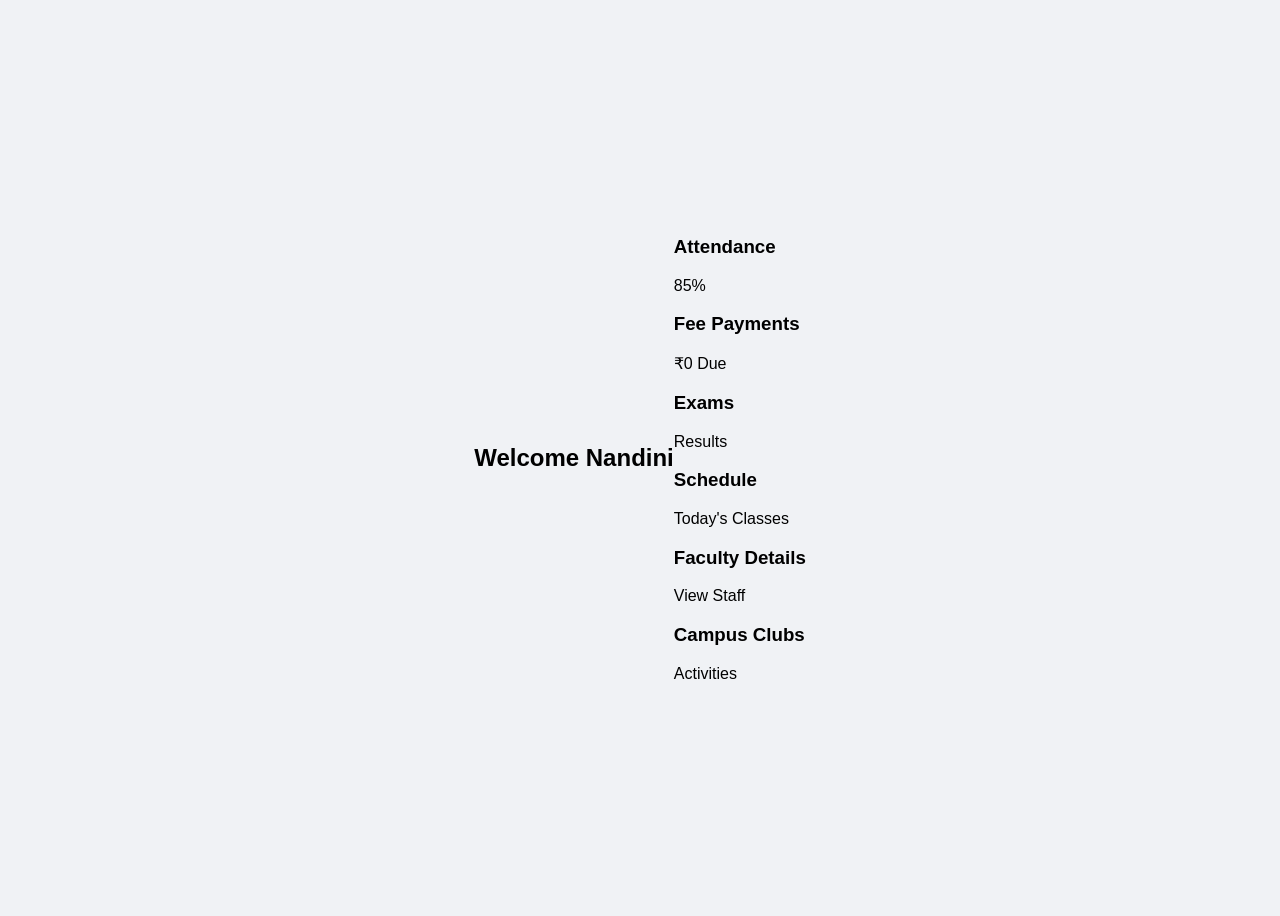
==== index.html @ c1af2260 "Update student login page to dashboard layout" ====
<!DOCTYPE html>
<html>
<head>
<title>Dashboard</title>
<link rel="stylesheet" href="style.css">
</head>
<body>

<header>
<h2>Welcome Nandini</h2>
</header>

<div class="cards">

<div class="card attendance">
<h3>Attendance</h3>
<p>85%</p>
</div>

<div class="card fee">
<h3>Fee Payments</h3>
<p>₹0 Due</p>
</div>

<div class="card exams">
<h3>Exams</h3>
<p>Results</p>
</div>

<div class="card schedule">
<h3>Schedule</h3>
<p>Today's Classes</p>
</div>

<div class="card faculty">
<h3>Faculty Details</h3>
<p>View Staff</p>
</div>

<div class="card clubs">
<h3>Campus Clubs</h3>
<p>Activities</p>
</div>

</div>

</body>
</html>
---- style.css ----
body{
    font-family: Arial, sans-serif;
    background: #f0f2f5;
    display: flex;
    justify-content: center;
    align-items: center;
    height: 100vh;
}

.login-box{
    background: white;
    padding: 30px;
    border-radius: 10px;
    width: 300px;
    text-align: center;
}

input{
    width: 90%;
    padding: 10px;
    margin: 10px 0;
}

button{
    width: 100%;
    padding: 10px;
    background: blue;
    color: white;
    border: none;
}
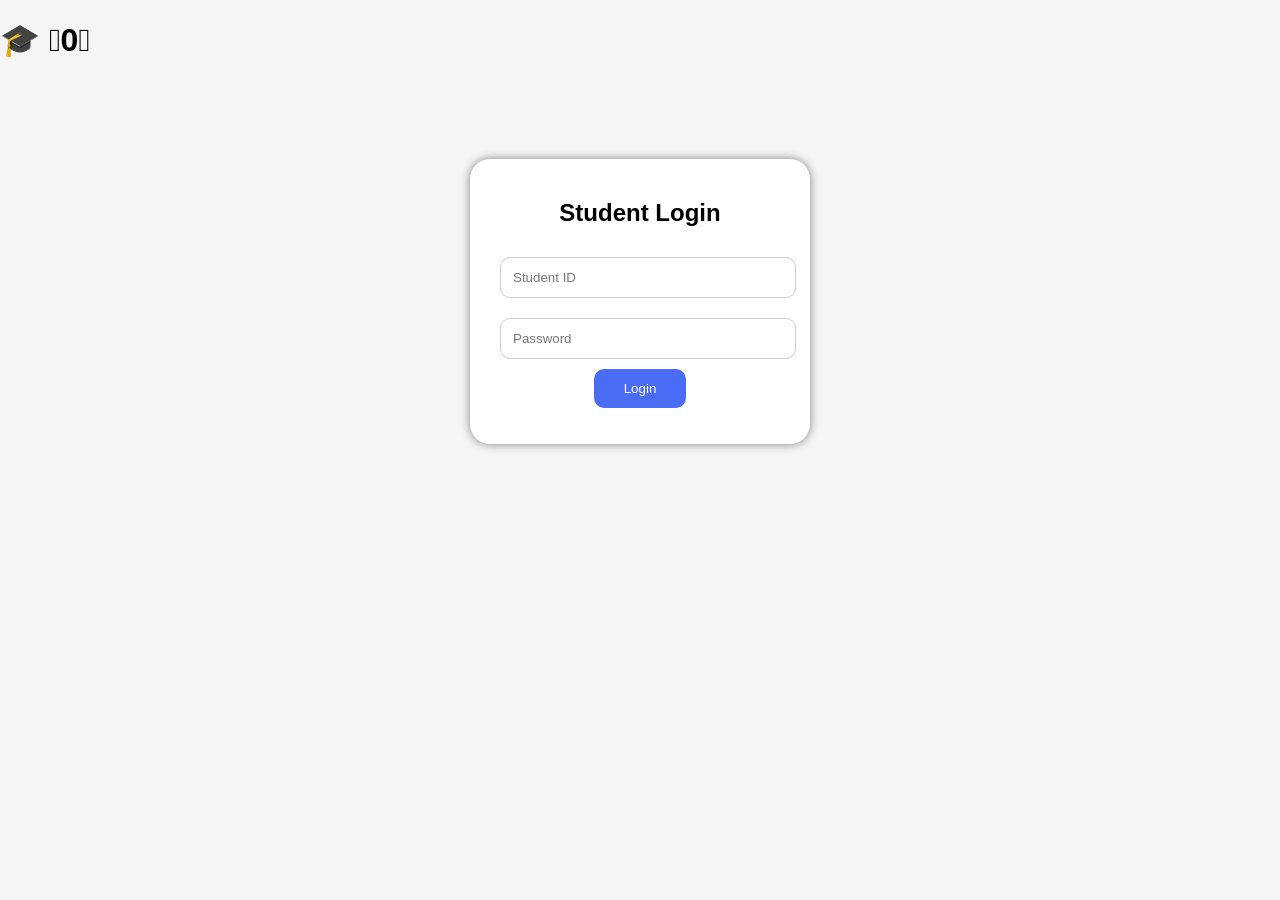
==== commit 6009b7f4: "Update index.html" ====
--- a/index.html
+++ b/index.html
@@ -1,48 +1,29 @@
 <!DOCTYPE html>
-<html>
+<html lang="en">
 <head>
-<title>Dashboard</title>
-<link rel="stylesheet" href="style.css">
+  <meta charset="UTF-8">
+  <title>Annamacharya University Login</title>
+  <link rel="stylesheet" href="style.css">
 </head>
 <body>
 
-<header>
-<h2>Welcome Nandini</h2>
-</header>
+  <div class="login-container">
 
-<div class="cards">
+    <h1 class="logo">🎓 0</h1>
 
-<div class="card attendance">
-<h3>Attendance</h3>
-<p>85%</p>
-</div>
+    <div class="login-box">
+      <h2>Student Login</h2>
 
-<div class="card fee">
-<h3>Fee Payments</h3>
-<p>₹0 Due</p>
-</div>
+      <input type="text" id="studentId" placeholder="Student ID">
+      <input type="password" id="password" placeholder="Password">
 
-<div class="card exams">
-<h3>Exams</h3>
-<p>Results</p>
-</div>
+      <button onclick="login()">Login</button>
 
-<div class="card schedule">
-<h3>Schedule</h3>
-<p>Today's Classes</p>
-</div>
+      <p id="msg"></p>
+    </div>
 
-<div class="card faculty">
-<h3>Faculty Details</h3>
-<p>View Staff</p>
-</div>
+  </div>
 
-<div class="card clubs">
-<h3>Campus Clubs</h3>
-<p>Activities</p>
-</div>
-
-</div>
-
+  <script src="script.js"></script>
 </body>
 </html>
--- a/style.css
+++ b/style.css
@@ -1,30 +1,64 @@
 body{
-    font-family: Arial, sans-serif;
-    background: #f0f2f5;
-    display: flex;
-    justify-content: center;
-    align-items: center;
-    height: 100vh;
+font-family:Arial;
+background:#f5f5f5;
+margin:0;
 }
 
 .login-box{
-    background: white;
-    padding: 30px;
-    border-radius: 10px;
-    width: 300px;
-    text-align: center;
+width:300px;
+margin:100px auto;
+padding:20px;
+background:white;
+border-radius:20px;
+text-align:center;
+box-shadow:0 0 10px gray;
+}
+
+.logo{
+width:100px;
 }
 
 input{
-    width: 90%;
-    padding: 10px;
-    margin: 10px 0;
+width:90%;
+padding:12px;
+margin:10px;
+border-radius:10px;
+border:1px solid #ccc;
 }
 
 button{
-    width: 100%;
-    padding: 10px;
-    background: blue;
-    color: white;
-    border: none;
+background:#4a6cf7;
+color:white;
+padding:12px 30px;
+border:none;
+border-radius:10px;
+cursor:pointer;
 }
+
+header{
+background:#4a6cf7;
+color:white;
+padding:20px;
+text-align:center;
+}
+
+.cards{
+display:grid;
+grid-template-columns:repeat(2,1fr);
+gap:15px;
+padding:15px;
+}
+
+.card{
+padding:20px;
+border-radius:20px;
+color:black;
+font-weight:bold;
+}
+
+.attendance{background:#d4f4dd;}
+.fee{background:#ffd6d6;}
+.exams{background:#e6dcff;}
+.schedule{background:#d9f7ff;}
+.faculty{background:#fff0c9;}
+.clubs{background:#d8fff1;}
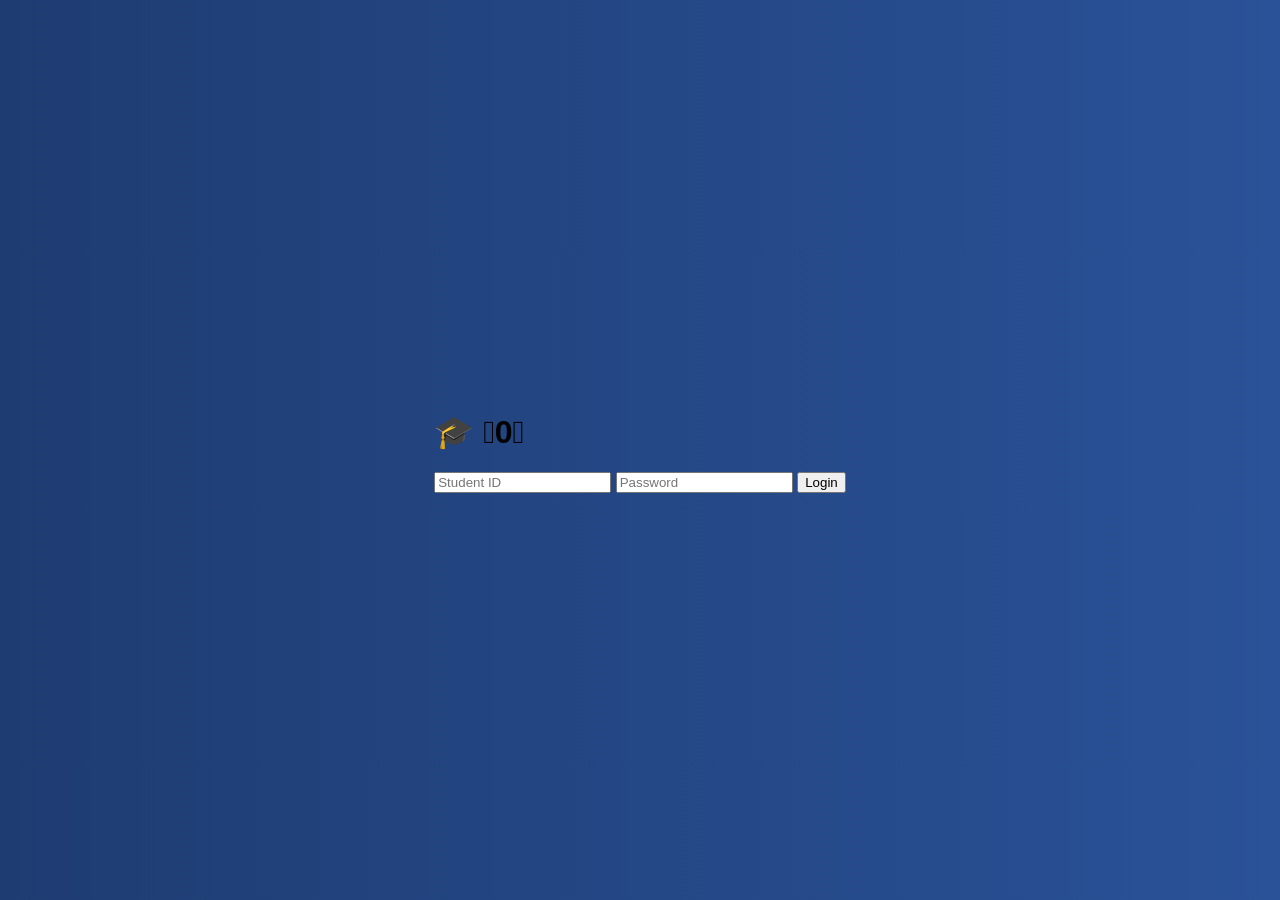
==== commit fa9a40b5: "Update index.html" ====
--- a/index.html
+++ b/index.html
@@ -1,26 +1,22 @@
 <!DOCTYPE html>
-<html lang="en">
+<html>
 <head>
-  <meta charset="UTF-8">
-  <title>Annamacharya University Login</title>
+  <title>Login</title>
   <link rel="stylesheet" href="style.css">
 </head>
-<body>
 
-  <div class="login-container">
+<body class="login-bg">
 
-    <h1 class="logo">🎓 0</h1>
+  <div class="card">
 
-    <div class="login-box">
-      <h2>Student Login</h2>
+    <h1>🎓 0</h1>
 
-      <input type="text" id="studentId" placeholder="Student ID">
-      <input type="password" id="password" placeholder="Password">
+    <input type="text" id="id" placeholder="Student ID">
+    <input type="password" id="pass" placeholder="Password">
 
-      <button onclick="login()">Login</button>
+    <button onclick="login()">Login</button>
 
-      <p id="msg"></p>
-    </div>
+    <p id="msg"></p>
 
   </div>
 
--- a/style.css
+++ b/style.css
@@ -1,64 +1,42 @@
-body{
-font-family:Arial;
-background:#f5f5f5;
-margin:0;
+body {
+  margin: 0;
+  font-family: Arial;
+  background: linear-gradient(to right, #1e3c72, #2a5298);
+  display: flex;
+  justify-content: center;
+  align-items: center;
+  height: 100vh;
 }
 
-.login-box{
-width:300px;
-margin:100px auto;
-padding:20px;
-background:white;
-border-radius:20px;
-text-align:center;
-box-shadow:0 0 10px gray;
+.login-container {
+  text-align: center;
+  color: white;
 }
 
-.logo{
-width:100px;
+.logo {
+  font-size: 32px;
+  margin-bottom: 20px;
 }
 
-input{
-width:90%;
-padding:12px;
-margin:10px;
-border-radius:10px;
-border:1px solid #ccc;
+.login-box {
+  background: white;
+  padding: 30px;
+  border-radius: 10px;
+  width: 300px;
+  color: black;
 }
 
-button{
-background:#4a6cf7;
-color:white;
-padding:12px 30px;
-border:none;
-border-radius:10px;
-cursor:pointer;
+.login-box input {
+  width: 100%;
+  padding: 10px;
+  margin: 10px 0;
 }
 
-header{
-background:#4a6cf7;
-color:white;
-padding:20px;
-text-align:center;
+.login-box button {
+  width: 100%;
+  padding: 10px;
+  background: #2a5298;
+  color: white;
+  border: none;
+  cursor: pointer;
 }
-
-.cards{
-display:grid;
-grid-template-columns:repeat(2,1fr);
-gap:15px;
-padding:15px;
-}
-
-.card{
-padding:20px;
-border-radius:20px;
-color:black;
-font-weight:bold;
-}
-
-.attendance{background:#d4f4dd;}
-.fee{background:#ffd6d6;}
-.exams{background:#e6dcff;}
-.schedule{background:#d9f7ff;}
-.faculty{background:#fff0c9;}
-.clubs{background:#d8fff1;}
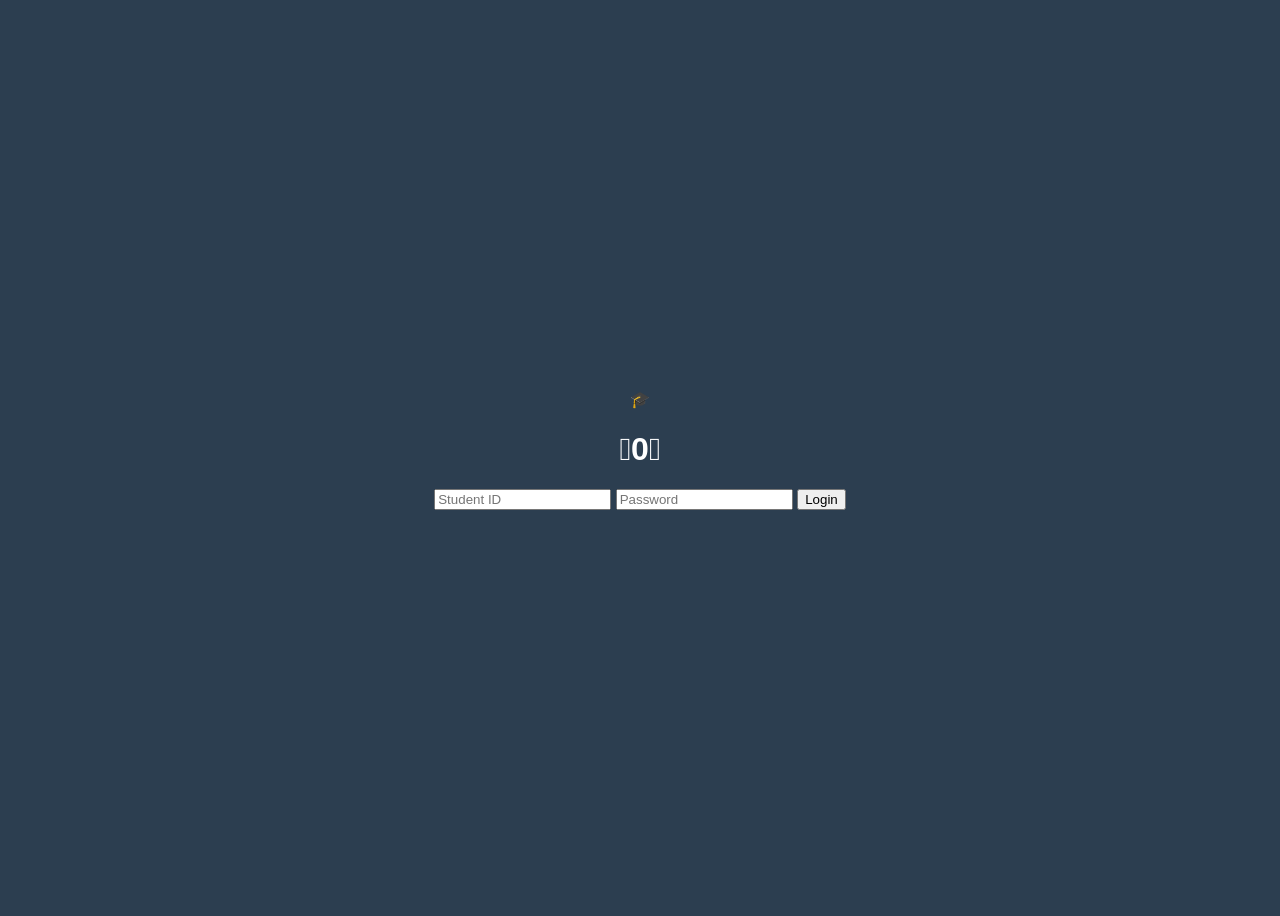
==== commit 33216a7c: "Update index.html" ====
--- a/index.html
+++ b/index.html
@@ -1,18 +1,22 @@
 <!DOCTYPE html>
 <html>
 <head>
-  <title>Login</title>
+  <title>College Login</title>
   <link rel="stylesheet" href="style.css">
 </head>
 
 <body class="login-bg">
 
-  <div class="card">
+  <div class="login-box">
 
-    <h1>🎓 0</h1>
+    <!-- LOGO FIRST -->
+    <div class="logo">
+      🎓 <h1>0</h1>
+    </div>
 
-    <input type="text" id="id" placeholder="Student ID">
-    <input type="password" id="pass" placeholder="Password">
+    <!-- LOGIN FORM -->
+    <input type="text" id="sid" placeholder="Student ID">
+    <input type="password" id="spass" placeholder="Password">
 
     <button onclick="login()">Login</button>
 
--- a/style.css
+++ b/style.css
@@ -1,42 +1,40 @@
 body {
-  margin: 0;
   font-family: Arial;
-  background: linear-gradient(to right, #1e3c72, #2a5298);
+  text-align: center;
+}
+
+.login-bg {
+  background: #2c3e50;
+  color: white;
   display: flex;
   justify-content: center;
   align-items: center;
   height: 100vh;
 }
 
-.login-container {
-  text-align: center;
-  color: white;
-}
-
-.logo {
-  font-size: 32px;
-  margin-bottom: 20px;
-}
-
-.login-box {
+.card {
   background: white;
-  padding: 30px;
+  padding: 20px;
   border-radius: 10px;
-  width: 300px;
   color: black;
 }
 
-.login-box input {
-  width: 100%;
-  padding: 10px;
-  margin: 10px 0;
+.menu {
+  display: grid;
+  grid-template-columns: 1fr 1fr;
+  gap: 10px;
+  padding: 20px;
 }
 
-.login-box button {
-  width: 100%;
-  padding: 10px;
-  background: #2a5298;
+.box {
+  background: #3498db;
   color: white;
-  border: none;
-  cursor: pointer;
+  padding: 20px;
+  text-decoration: none;
 }
+
+.header {
+  background: #2c3e50;
+  color: white;
+  padding: 15px;
+}
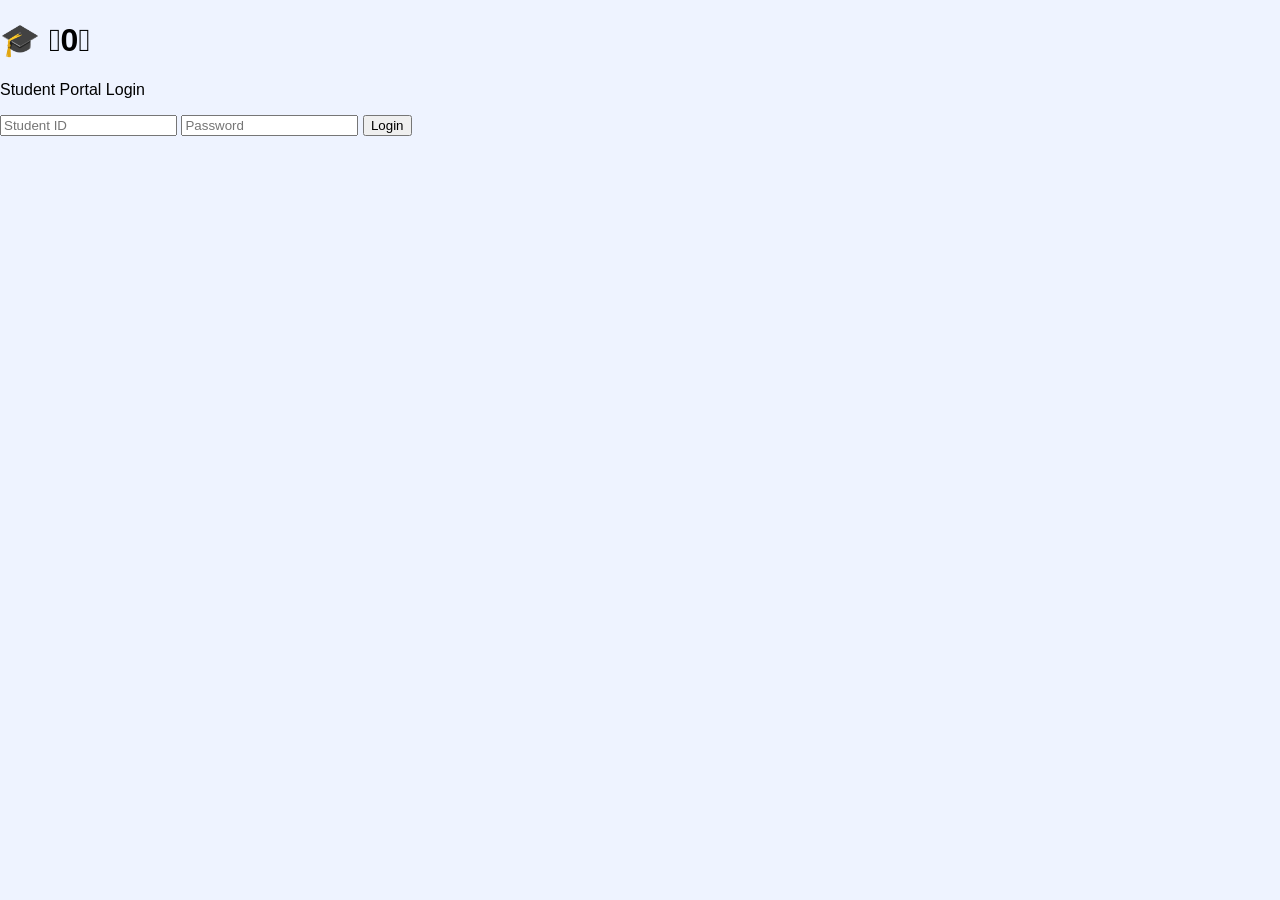
==== commit e34e31e6: "Update index.html" ====
--- a/index.html
+++ b/index.html
@@ -5,18 +5,16 @@
   <link rel="stylesheet" href="style.css">
 </head>
 
-<body class="login-bg">
+<body class="login">
 
-  <div class="login-box">
+  <div class="box">
 
-    <!-- LOGO FIRST -->
-    <div class="logo">
-      🎓 <h1>0</h1>
-    </div>
+    <h1>🎓 0</h1>
 
-    <!-- LOGIN FORM -->
-    <input type="text" id="sid" placeholder="Student ID">
-    <input type="password" id="spass" placeholder="Password">
+    <p>Student Portal Login</p>
+
+    <input id="id" placeholder="Student ID">
+    <input id="pass" type="password" placeholder="Password">
 
     <button onclick="login()">Login</button>
 
--- a/style.css
+++ b/style.css
@@ -1,40 +1,55 @@
 body {
+  margin: 0;
   font-family: Arial;
+  background: #eef3ff;
+}
+
+/* HEADER */
+.header {
+  background: linear-gradient(135deg, #1e3c72, #2a5298);
+  color: white;
+  padding: 25px;
   text-align: center;
 }
 
-.login-bg {
-  background: #2c3e50;
-  color: white;
-  display: flex;
-  justify-content: center;
-  align-items: center;
-  height: 100vh;
+/* MENU */
+.menu {
+  padding: 15px;
 }
 
-.card {
+/* FULL WIDTH APP STYLE CARDS */
+.menu-card {
+  display: block;
   background: white;
-  padding: 20px;
-  border-radius: 10px;
+  margin: 12px 0;
+  padding: 18px;
+  border-radius: 12px;
+  text-decoration: none;
   color: black;
+  font-size: 18px;
+  box-shadow: 0 3px 10px rgba(0,0,0,0.1);
+  border-left: 6px solid #2a5298;
 }
 
-.menu {
-  display: grid;
-  grid-template-columns: 1fr 1fr;
-  gap: 10px;
-  padding: 20px;
+.menu-card:hover {
+  background: #2a5298;
+  color: white;
 }
 
-.box {
-  background: #3498db;
-  color: white;
-  padding: 20px;
-  text-decoration: none;
+/* BOTTOM NAV */
+.bottom {
+  position: fixed;
+  bottom: 0;
+  width: 100%;
+  background: white;
+  display: flex;
+  justify-content: space-around;
+  padding: 10px;
+  box-shadow: 0 -2px 10px rgba(0,0,0,0.1);
 }
 
-.header {
-  background: #2c3e50;
-  color: white;
-  padding: 15px;
+.bottom a {
+  text-decoration: none;
+  color: #2a5298;
+  font-size: 18px;
 }
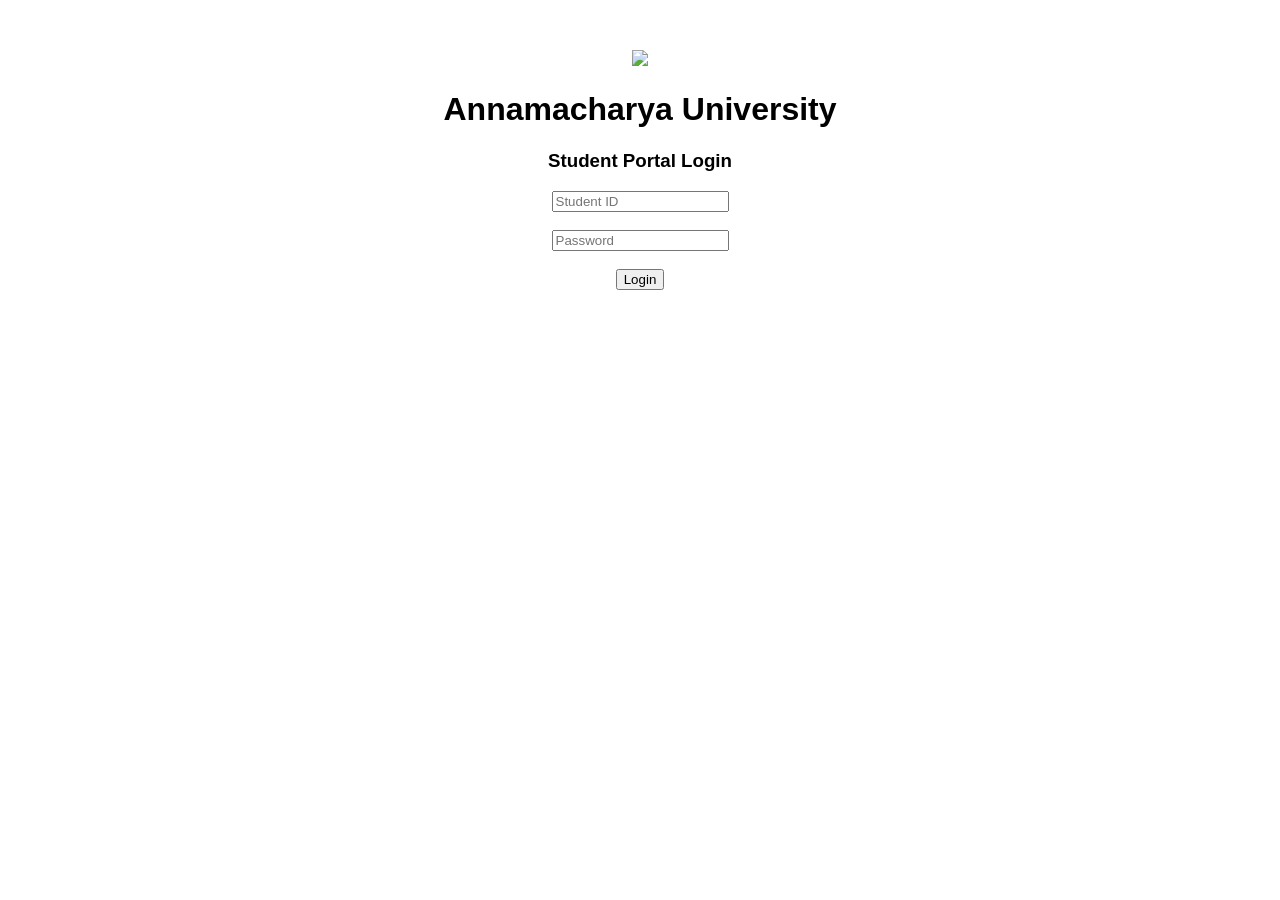
==== commit 24eb24c9: "Update index.html" ====
--- a/index.html
+++ b/index.html
@@ -1,27 +1,40 @@
 <!DOCTYPE html>
 <html>
 <head>
-  <title>College Login</title>
-  <link rel="stylesheet" href="style.css">
+    <title>Annamacharya University</title>
 </head>
 
-<body class="login">
+<body style="text-align:center; font-family:Arial; margin-top:50px;">
 
-  <div class="box">
+    <img src="logo.png" width="120">
 
-    <h1>🎓 0</h1>
+    <h1>Annamacharya University</h1>
 
-    <p>Student Portal Login</p>
+    <h3>Student Portal Login</h3>
 
-    <input id="id" placeholder="Student ID">
-    <input id="pass" type="password" placeholder="Password">
+    <input type="text" id="id" placeholder="Student ID">
+    <br><br>
+
+    <input type="password" id="pass" placeholder="Password">
+    <br><br>
 
     <button onclick="login()">Login</button>
 
     <p id="msg"></p>
 
-  </div>
+    <script>
+        function login() {
+            let id = document.getElementById("id").value;
+            let pass = document.getElementById("pass").value;
 
-  <script src="script.js"></script>
+            if (id === "student" && pass === "1234") {
+                window.location.href = "dashboard.html";
+            } else {
+                document.getElementById("msg").innerHTML =
+                "Invalid Student ID or Password";
+            }
+        }
+    </script>
+
 </body>
 </html>
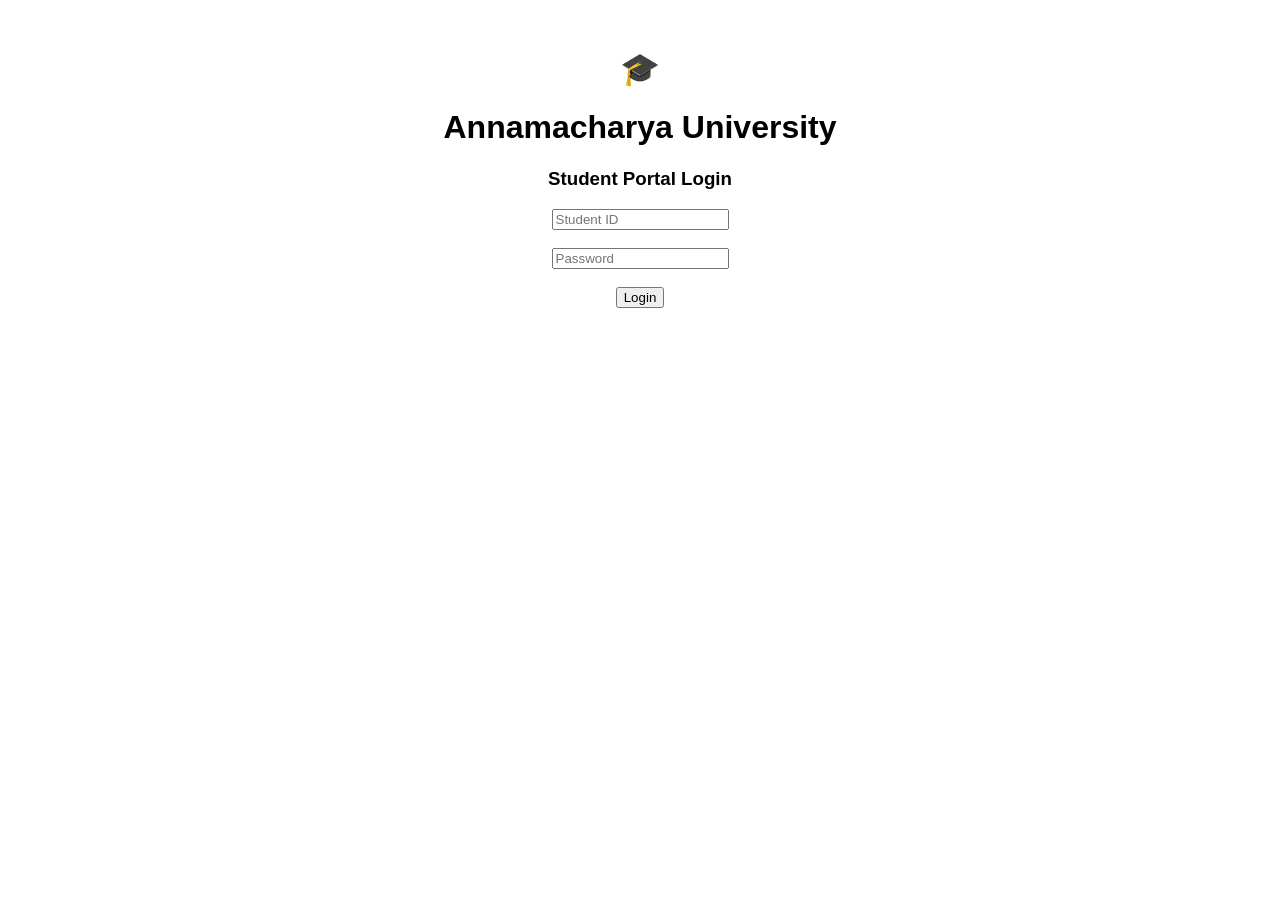
==== commit 01a0ee9b: "Update index.html" ====
--- a/index.html
+++ b/index.html
@@ -6,7 +6,7 @@
 
 <body style="text-align:center; font-family:Arial; margin-top:50px;">
 
-    <img src="logo.png" width="120">
+    <h1>🎓</h1>
 
     <h1>Annamacharya University</h1>
 
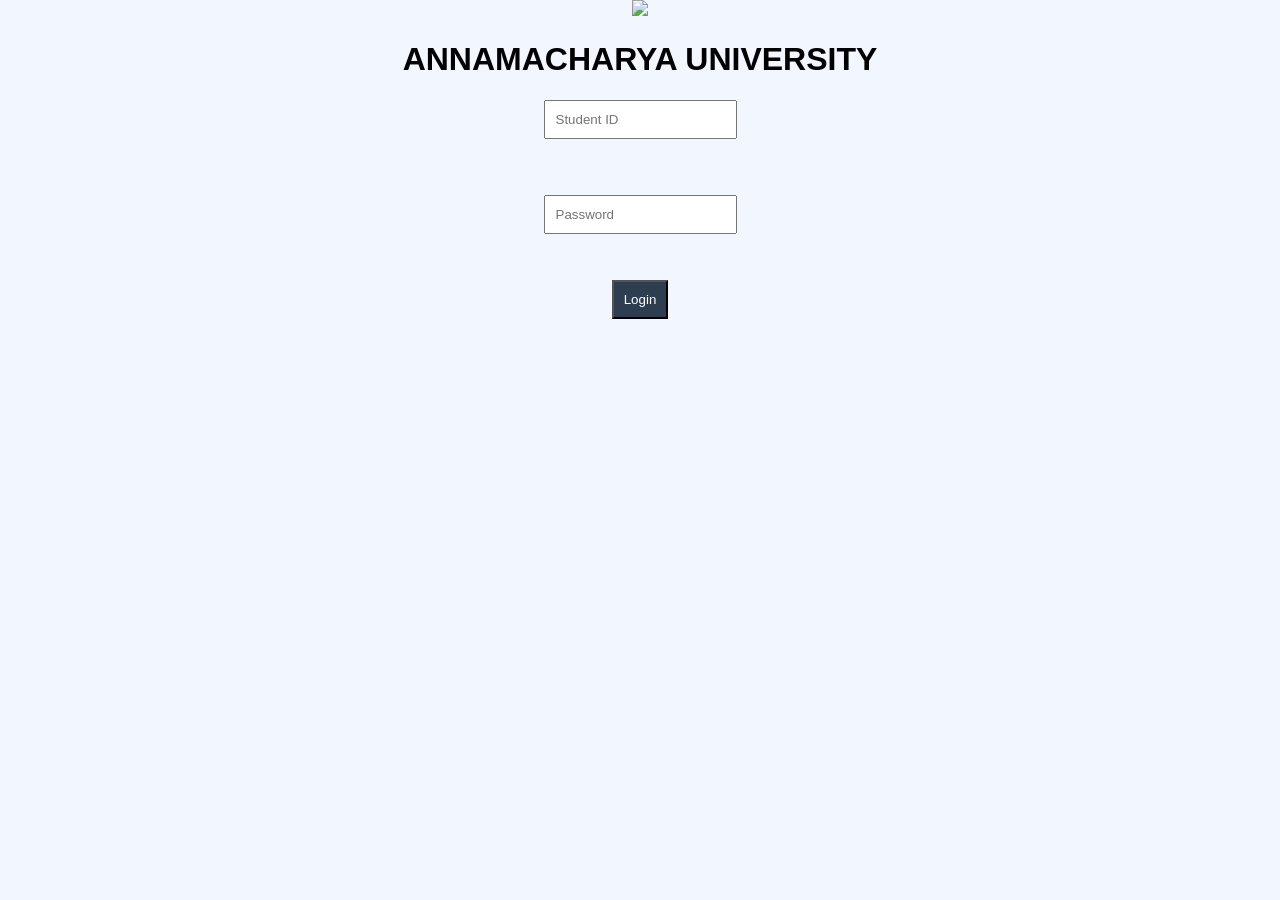
==== commit 0570b075: "Update index.html" ====
--- a/index.html
+++ b/index.html
@@ -1,40 +1,20 @@
 <!DOCTYPE html>
 <html>
 <head>
-    <title>Annamacharya University</title>
+<title>Login</title>
+<link rel="stylesheet" href="style.css">
 </head>
+<body>
+<center>
+<img src="logo.png" width="120">
+<h1>ANNAMACHARYA UNIVERSITY</h1>
 
-<body style="text-align:center; font-family:Arial; margin-top:50px;">
+<input type="text" placeholder="Student ID"><br><br>
+<input type="password" placeholder="Password"><br><br>
 
-    <h1>🎓</h1>
-
-    <h1>Annamacharya University</h1>
-
-    <h3>Student Portal Login</h3>
-
-    <input type="text" id="id" placeholder="Student ID">
-    <br><br>
-
-    <input type="password" id="pass" placeholder="Password">
-    <br><br>
-
-    <button onclick="login()">Login</button>
-
-    <p id="msg"></p>
-
-    <script>
-        function login() {
-            let id = document.getElementById("id").value;
-            let pass = document.getElementById("pass").value;
-
-            if (id === "student" && pass === "1234") {
-                window.location.href = "dashboard.html";
-            } else {
-                document.getElementById("msg").innerHTML =
-                "Invalid Student ID or Password";
-            }
-        }
-    </script>
-
+<a href="dashboard.html">
+<button>Login</button>
+</a>
+</center>
 </body>
 </html>
--- a/style.css
+++ b/style.css
@@ -0,0 +1,49 @@
+body {
+  font-family: Arial;
+  margin: 0;
+  background: #f2f6ff;
+}
+
+.login {
+  display: flex;
+  justify-content: center;
+  align-items: center;
+  height: 100vh;
+  background: #2c3e50;
+  color: white;
+}
+
+.box {
+  background: white;
+  color: black;
+  padding: 20px;
+  border-radius: 10px;
+  text-align: center;
+}
+
+input {
+  display: block;
+  margin: 10px auto;
+  padding: 10px;
+}
+
+button {
+  padding: 10px;
+  background: #2c3e50;
+  color: white;
+}
+
+.header {
+  background: #2c3e50;
+  color: white;
+  padding: 15px;
+  text-align: center;
+}
+
+.menu a {
+  display: block;
+  margin: 10px;
+  padding: 15px;
+  background: white;
+  text-decoration: none;
+}
